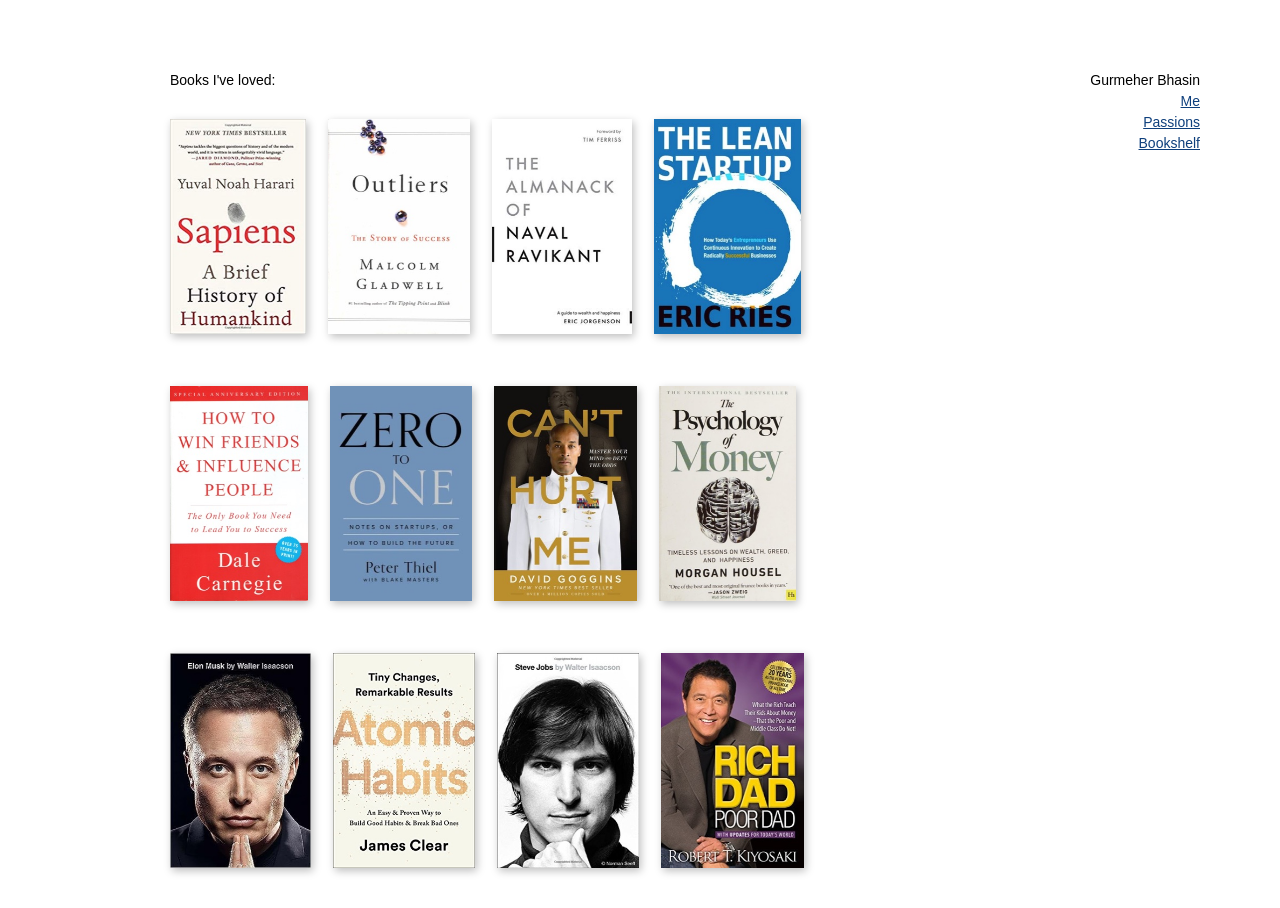
==== bookshelf.html @ 032009bf "initial commit: minimalist personal site" ====
<!doctype html>
<html lang="en">
<head>
  <meta charset="utf-8">
  <meta name="viewport" content="width=device-width, initial-scale=1">
  <title>Bookshelf · Gurms</title>
  <link rel="stylesheet" href="/static/style.css">
</head>
<body>

<div id="menu">
  <span class="title">Gurmeher Bhasin</span>
  <ul>
    <li><a href="/">Me</a></li>
    <li><a href="/passions">Passions</a></li>
    <li><a href="/bookshelf">Bookshelf</a></li>
  </ul>
</div>

<div id="content" class="wide">

<p>Books I've loved:</p>

<!-- to add a book: drop its cover in /static/books/ and add one line here.
     order on the page = order in this list. -->
<div class="covers">
  <img src="/static/books/sapiens.jpg" alt="Sapiens — Yuval Noah Harari" loading="lazy">
  <img src="/static/books/outliers.jpg" alt="Outliers — Malcolm Gladwell" loading="lazy">
  <img src="/static/books/almanack-naval-ravikant.jpg" alt="The Almanack of Naval Ravikant — Eric Jorgenson" loading="lazy">
  <img src="/static/books/lean-startup.jpg" alt="The Lean Startup — Eric Ries" loading="lazy">
  <img src="/static/books/how-to-win-friends.jpg" alt="How to Win Friends and Influence People — Dale Carnegie" loading="lazy">
  <img src="/static/books/zero-to-one.jpg" alt="Zero to One — Peter Thiel" loading="lazy">
  <img src="/static/books/cant-hurt-me.jpg" alt="Can't Hurt Me — David Goggins" loading="lazy">
  <img src="/static/books/psychology-of-money.jpg" alt="The Psychology of Money — Morgan Housel" loading="lazy">
  <img src="/static/books/elon-musk.jpg" alt="Elon Musk — Walter Isaacson" loading="lazy">
  <img src="/static/books/atomic-habits.jpg" alt="Atomic Habits — James Clear" loading="lazy">
  <img src="/static/books/steve-jobs.jpg" alt="Steve Jobs — Walter Isaacson" loading="lazy">
  <img src="/static/books/rich-dad-poor-dad.jpg" alt="Rich Dad Poor Dad — Robert Kiyosaki" loading="lazy">
</div>

</div>

</body>
</html>
---- static/style.css ----
body {
  font-family: Arial, Helvetica, sans-serif;
  font-size: 14px;
  margin: 0;
  line-height: 1.5;
}

/* one link color everywhere — visited links don't turn purple */
a, a:visited {
  color: #0e3f7c;
}

/* content column sits on the left, like collison's site */
#content {
  max-width: 620px;
  margin: 70px 0 40px 150px;
  padding: 0 20px;
}

/* square profile photo at the top of the text */
.profile {
  width: 130px;
  height: 130px;
  object-fit: cover;
  background: #ddd; /* placeholder gray — invisible once a real image loads */
  margin-bottom: 0;
}

/* tighter spacing between text blocks */
#content p, #content ul {
  margin: 0.6em 0;
}

/* bookshelf page gets a slightly wider column */
#content.wide {
  max-width: 635px;
}

/* bookshelf: rows of covers, left-aligned, same height, width free */
.covers {
  display: flex;
  flex-wrap: wrap;
  gap: 52px 22px; /* row-gap column-gap */
  margin: 2em 0;
}

.covers img {
  height: 215px;
  width: auto;
  box-shadow: 2px 3px 8px rgba(0, 0, 0, 0.25);
}

/* menu pinned to the right edge, right-aligned */
#menu {
  position: fixed;
  top: 70px;
  right: 80px;
  text-align: right;
}

#menu ul {
  list-style: none;
  margin: 0;
  padding: 0;
}

/* phones: menu on top, content column flush left */
@media (max-width: 760px) {
  #menu {
    position: static;
    text-align: left;
    padding: 20px 20px 0;
  }

  #menu li {
    display: inline-block;
    margin-right: 12px;
  }

  #content {
    margin-left: 0;
  }
}

img {
  max-width: 100%;
  height: auto;
}

/* horizontal image strip — drag / swipe / shift-scroll to move it */
.strip {
  display: flex;
  gap: 10px;
  overflow-x: auto;
  margin: 2em 0;
  padding-bottom: 8px; /* room for the scrollbar */
  scroll-snap-type: x proximity;
}

.strip img,
.strip .tile {
  height: 150px;
  width: auto;
  flex-shrink: 0;
  scroll-snap-align: start;
}

/* placeholder — delete once real images are in */
.tile {
  width: 220px;
  background: #ddd;
}
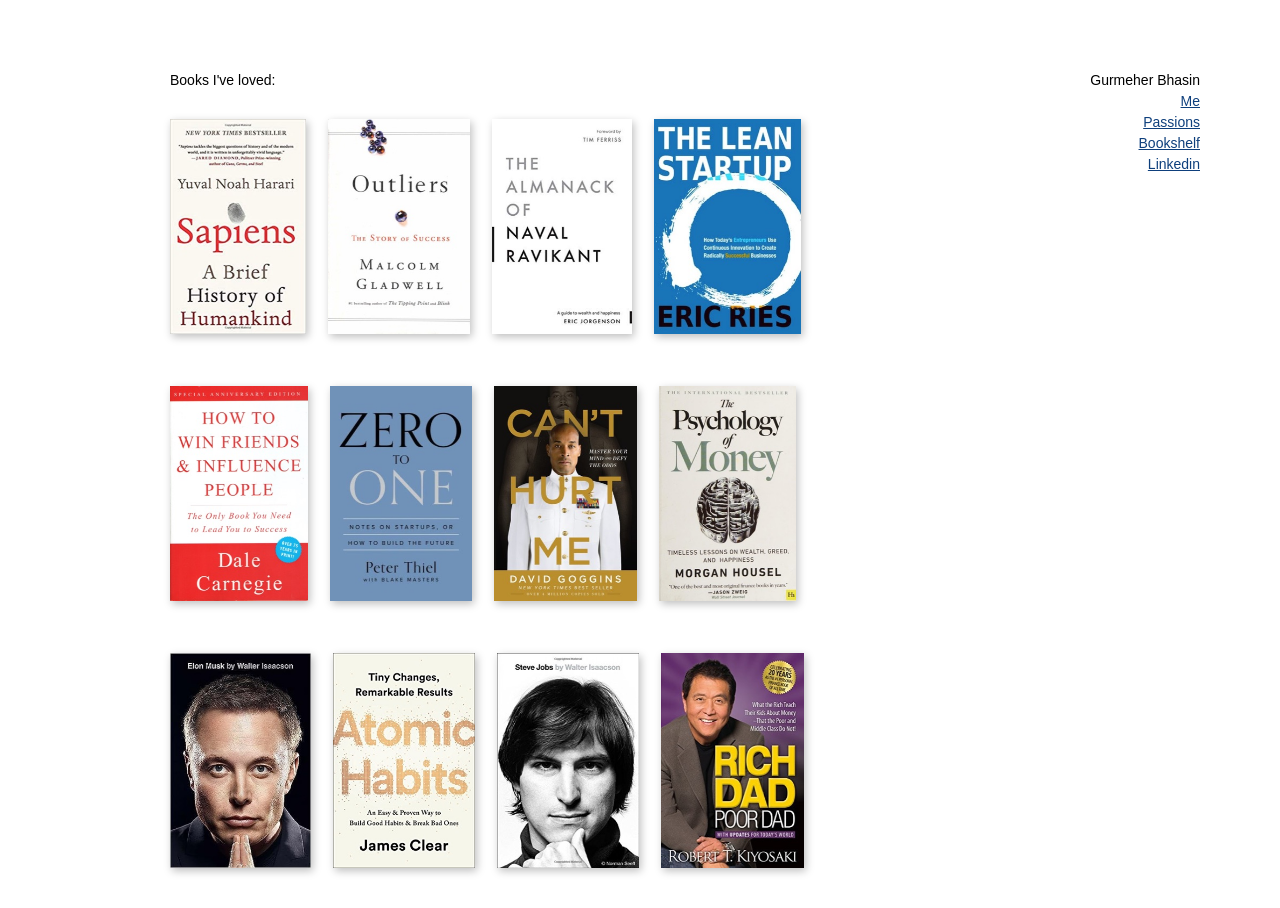
==== commit 7a12658e: "content: real bio, builder thesis, work/campus sections; new profile photo, linkedin in menu, sectio" ====
--- a/bookshelf.html
+++ b/bookshelf.html
@@ -14,6 +14,7 @@
     <li><a href="/">Me</a></li>
     <li><a href="/passions">Passions</a></li>
     <li><a href="/bookshelf">Bookshelf</a></li>
+    <li><a href="https://www.linkedin.com/in/gurmeher">Linkedin</a></li>
   </ul>
 </div>
 
--- a/static/style.css
+++ b/static/style.css
@@ -19,16 +19,27 @@
 
 /* square profile photo at the top of the text */
 .profile {
-  width: 130px;
-  height: 130px;
+  width: 143px;
+  height: 143px;
   object-fit: cover;
   background: #ddd; /* placeholder gray — invisible once a real image loads */
   margin-bottom: 0;
 }
 
+/* small section headers */
+#content h2 {
+  font-size: 16px;
+  font-weight: normal;
+  margin: 0.6em 0;
+}
+
 /* tighter spacing between text blocks */
 #content p, #content ul {
   margin: 0.6em 0;
+}
+
+#content li {
+  margin-bottom: 0.5em;
 }
 
 /* bookshelf page gets a slightly wider column */
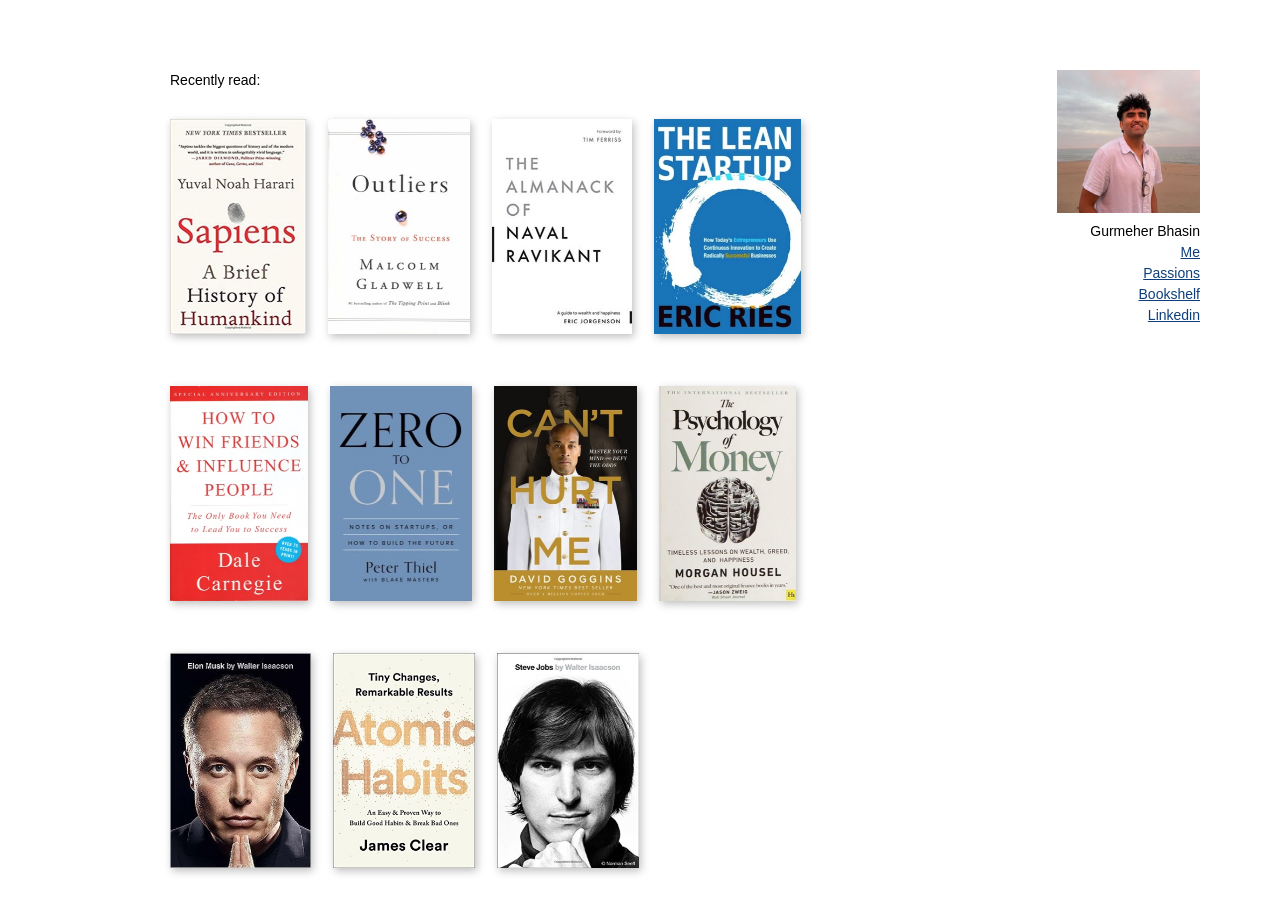
==== commit 8199542f: "passions: car photo strips (7 pics); bookshelf: drop rich dad poor dad; homepage copy tweaks" ====
--- a/bookshelf.html
+++ b/bookshelf.html
@@ -9,6 +9,7 @@
 <body>
 
 <div id="menu">
+  <img src="/static/profile.jpg" class="profile" alt="Gurmeher Bhasin">
   <span class="title">Gurmeher Bhasin</span>
   <ul>
     <li><a href="/">Me</a></li>
@@ -20,7 +21,7 @@
 
 <div id="content" class="wide">
 
-<p>Books I've loved:</p>
+<p>Recently read:</p>
 
 <!-- to add a book: drop its cover in /static/books/ and add one line here.
      order on the page = order in this list. -->
@@ -36,7 +37,6 @@
   <img src="/static/books/elon-musk.jpg" alt="Elon Musk — Walter Isaacson" loading="lazy">
   <img src="/static/books/atomic-habits.jpg" alt="Atomic Habits — James Clear" loading="lazy">
   <img src="/static/books/steve-jobs.jpg" alt="Steve Jobs — Walter Isaacson" loading="lazy">
-  <img src="/static/books/rich-dad-poor-dad.jpg" alt="Rich Dad Poor Dad — Robert Kiyosaki" loading="lazy">
 </div>
 
 </div>
--- a/static/style.css
+++ b/static/style.css
@@ -24,6 +24,11 @@
   object-fit: cover;
   background: #ddd; /* placeholder gray — invisible once a real image loads */
   margin-bottom: 0;
+}
+
+#menu .profile {
+  display: block;
+  margin: 0 0 8px auto; /* block on its own line, pushed to the right edge */
 }
 
 /* small section headers */
@@ -110,14 +115,13 @@
 
 .strip img,
 .strip .tile {
-  height: 150px;
+  height: 325px;
   width: auto;
   flex-shrink: 0;
   scroll-snap-align: start;
 }
-
 /* placeholder — delete once real images are in */
-.tile {
+.strip .tile {
   width: 220px;
   background: #ddd;
 }
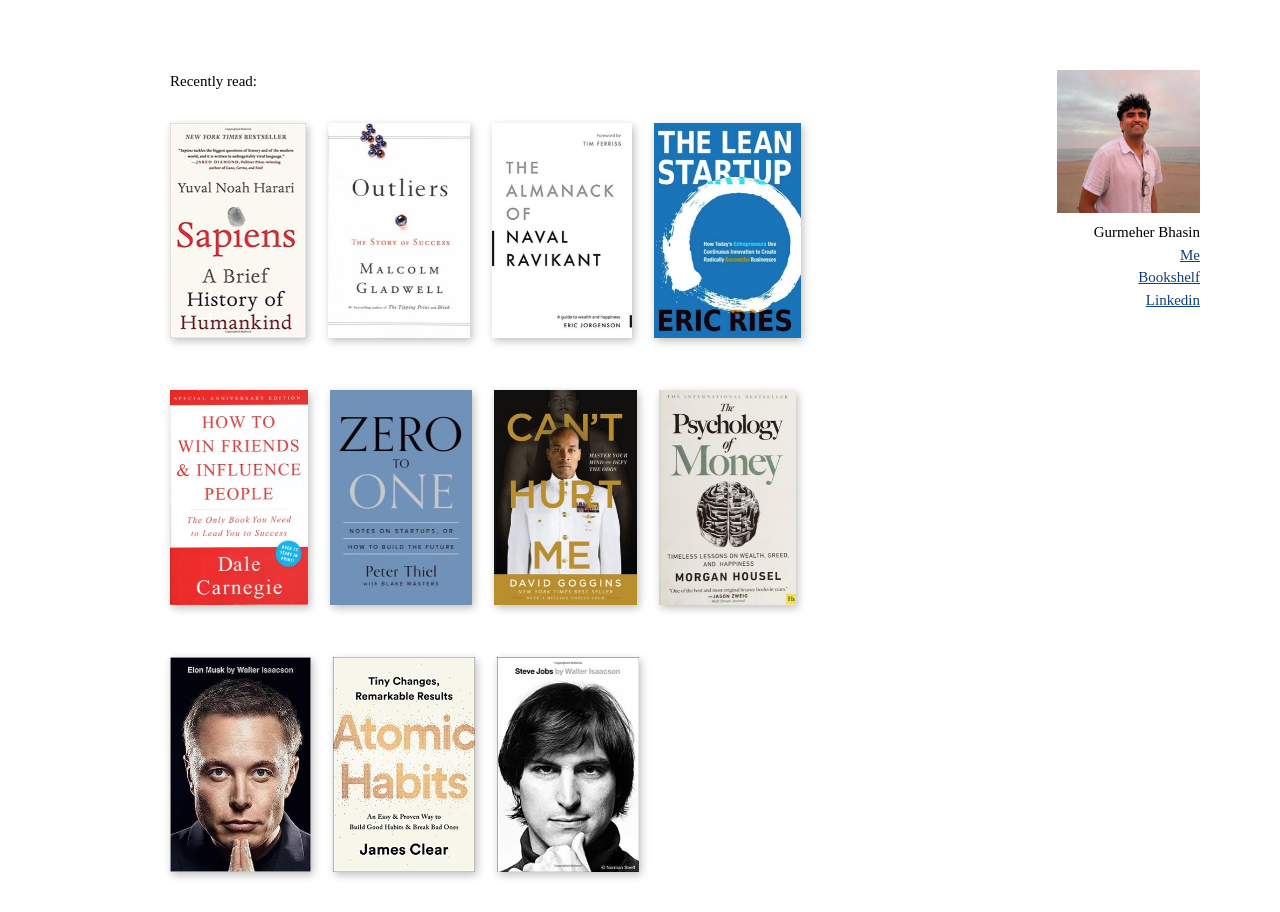
==== commit f28d37a7: "serif font (charter/georgia) at 15px; passions trimmed to cars strip and hidden from menu; menu reor" ====
--- a/bookshelf.html
+++ b/bookshelf.html
@@ -13,8 +13,8 @@
   <span class="title">Gurmeher Bhasin</span>
   <ul>
     <li><a href="/">Me</a></li>
-    <li><a href="/passions">Passions</a></li>
     <li><a href="/bookshelf">Bookshelf</a></li>
+    <!-- <li><a href="/passions">Passions</a></li> -->
     <li><a href="https://www.linkedin.com/in/gurmeher">Linkedin</a></li>
   </ul>
 </div>
--- a/static/style.css
+++ b/static/style.css
@@ -1,6 +1,6 @@
 body {
-  font-family: Arial, Helvetica, sans-serif;
-  font-size: 14px;
+  font-family: Charter, Georgia, 'Times New Roman', serif;
+  font-size: 15px;
   margin: 0;
   line-height: 1.5;
 }
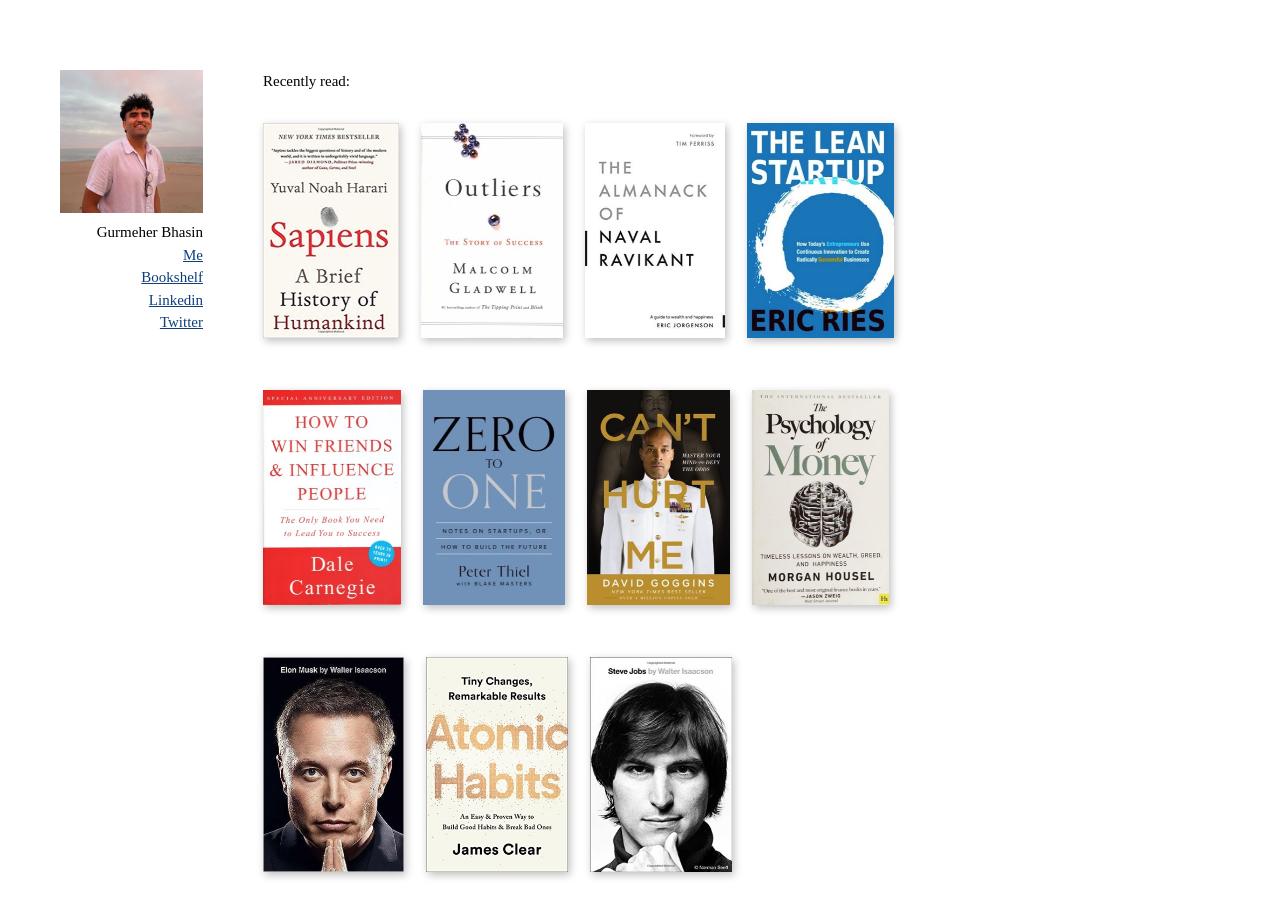
==== commit 01e4ce8f: "menu: add Twitter link" ====
--- a/bookshelf.html
+++ b/bookshelf.html
@@ -16,6 +16,7 @@
     <li><a href="/bookshelf">Bookshelf</a></li>
     <!-- <li><a href="/passions">Passions</a></li> -->
     <li><a href="https://www.linkedin.com/in/gurmeher">Linkedin</a></li>
+    <li><a href="https://x.com/grmeher">Twitter</a></li>
   </ul>
 </div>
 
--- a/static/style.css
+++ b/static/style.css
@@ -10,10 +10,10 @@
   color: #0e3f7c;
 }
 
-/* content column sits on the left, like collison's site */
+/* content column sits to the right of the menu */
 #content {
   max-width: 620px;
-  margin: 70px 0 40px 150px;
+  margin: 70px 0 40px 243px; /* 60 left gap + 143 menu + 60 gap - 20 padding */
   padding: 0 20px;
 }
 
@@ -66,11 +66,12 @@
   box-shadow: 2px 3px 8px rgba(0, 0, 0, 0.25);
 }
 
-/* menu pinned to the right edge, right-aligned */
+/* menu pinned to the left of the content, right-aligned against it */
 #menu {
   position: fixed;
   top: 70px;
-  right: 80px;
+  left: 60px;
+  width: 143px;
   text-align: right;
 }
 
